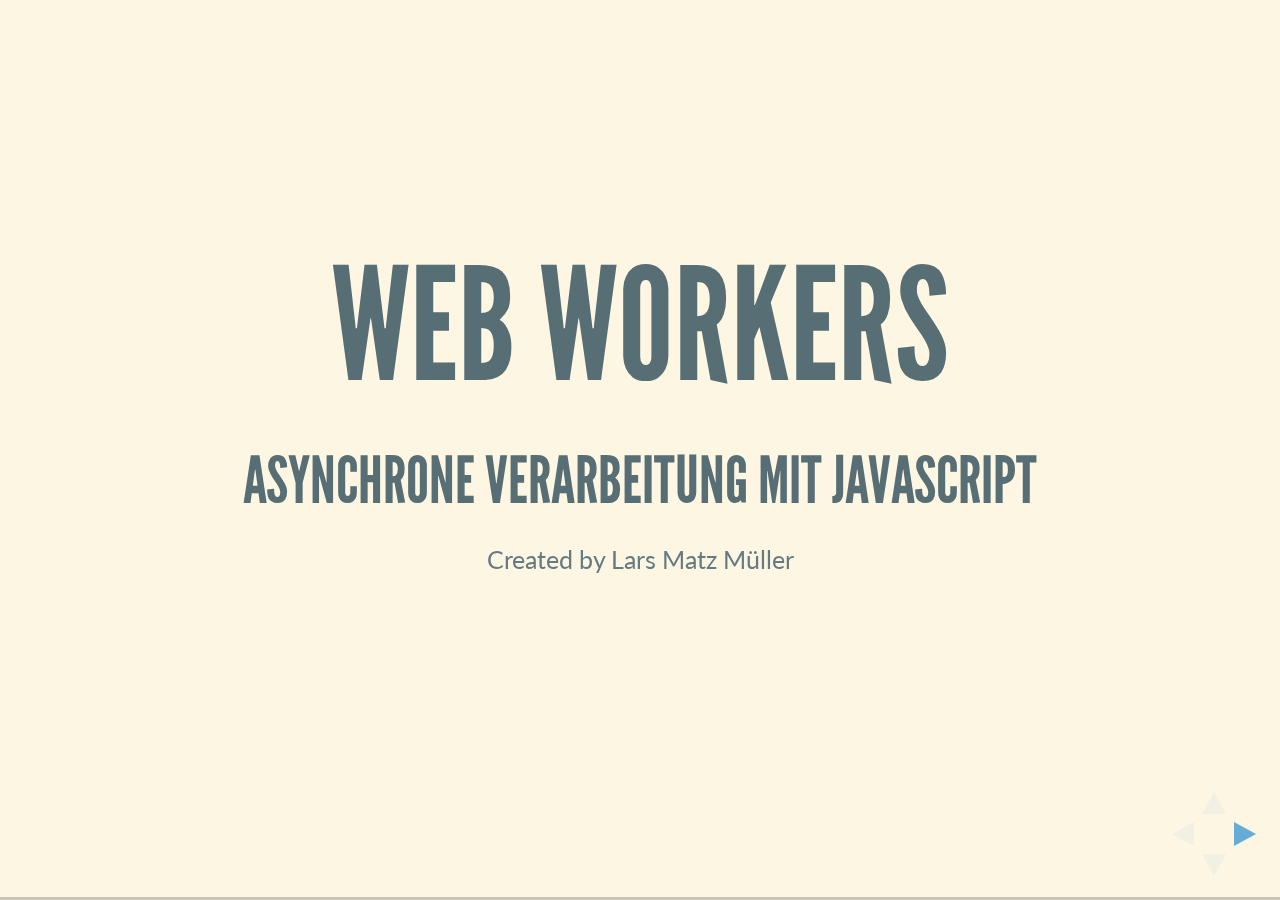
==== Presentation/index.html @ 1fb63c69 "1.0" ====
<!doctype html>
<html lang="en">
	<head>
	   <style>
		      html{
                cursor: pointer;
            }
            .button{
                cursor: pointer;
            }

        </style>
		<meta charset="UTF-8"/>
		<title>Web Workers</title>
		<meta name="description" content="A framework for easily creating beautiful presentations using HTML">
		<meta name="author" content="Hakim El Hattab">
		<meta charset="utf-8" />
		<meta name="apple-mobile-web-app-capable" content="yes" />
		<meta name="apple-mobile-web-app-status-bar-style" content="black-translucent" />
		<meta name="viewport" content="width=device-width, initial-scale=1.0, maximum-scale=1.0, user-scalable=no, minimal-ui">
		<link rel="stylesheet" href="css/reveal.css">
		<link rel="stylesheet" href="css/theme/solarized.css" id="theme">
		
		<!-- Code syntax highlighting -->
		<link rel="stylesheet" href="lib/css/zenburn.css">
		<!-- Printing and PDF exports -->
		<script>
		    var text;
			var link = document.createElement( 'link' );
			link.rel = 'stylesheet';
			link.type = 'text/css';
			link.href = window.location.search.match( /print-pdf/gi ) ? 'css/print/pdf.css' : 'css/print/paper.css';
			document.getElementsByTagName( 'head' )[0].appendChild( link );
			
			
		</script>
		<!--[if lt IE 9]>
		<script src="lib/js/html5shiv.js"></script>
		<![endif]-->
	</head>
	<body>
		<div class="reveal">
			<!-- Any section element inside of this container is displayed as a slide -->
			<div class="slides">
				<section>
					<h1>Web Workers</h1>
					<h3>Asynchrone Verarbeitung mit JavaScript</h3>
					<p>
						<small>Created by Lars Matz M&uuml;ller</small>
					</p>
				</section> 
				<section>
					<h2>Einleitung</h2>
					<ul>
                        <li>Aufgaben im Browser werden von einem Prozess abgearbeitet (Sequentiell)</li>
                        <li>Nachfolgende Aufgaben landen in einer Warteschlange (Queue)</li>
                        <li>Extrem gro&szlig;e Aufgaben, wie zB. eine aufw&auml;ndige Rechenoperation verschlechtern die Performanz der Webseite</li>
                    </ul>
				</section>
				<section>
					<h2>Konzept</h2>
					<ul>
					    <li>Web Worker laufen au&szlig;erhalb der normalen Queue</li>
                        <li>Web Worker arbeiten isoliert vom Rest der Webseite</li>
                        <li>Web Worker k&ouml;nnen das DOM nicht selbstst&auml;ndig &auml;ndern</li>
                        <li>Web Worker stellen eine eigene komplette Ebene f&uuml;r auszuf&uuml;hrerne Skripte dar</li>
                        <li>Die Kommunikation zwischen dem Browser (der eigentlichen Webseite) und dem Web Worker erfolgt via Events</li>
                    </ul>
				</section>
				<section>
					<h2>Beispiel</h2>
					<a href="../WebWorker/" target="_blank"><img src="./pictures/shot.png"  height="60%" width="60%" alt="shot" /></a>
				</section>
				<section>
				    <section>
						<h2>Web Worker erzeugen</h2>
						<ul>		
    						<li>Web Worker sind Objekte</li>
                            <li>Der Aktualparameter enth&auml;lt die Datei, welche im Hintergrund ausgef&uuml;hrt werden soll</li>
						</ul>
                        <br>
						<pre>
                            <code data-trim contenteditable>
                            var worker = new Worker("worker.js");</code>
                    </pre>
					</section>
					<section>
						<h2>Kommunikation mit dem Web Worker</h2>
						<ul>
                            <p>Daten senden von index.html an worker.js</p>
                        </ul>
						<br>
						<pre>
                            <code data-trim contenteditable>
//index.html                            
<input type="button" id="send" value="send" />
<input type="text" id="text" />
<script language="javascript" type="text/javascript">
    var send = document.getElementById("send");
    var text;
    send.onclick = function(){
        var text = document.getElementById("text").value;
        worker.postMessage(text);    
    }
</script>                               
                           </code>
                        </pre>
                        <input class="button" type="button" id="idSend" value="send" />
                        <input class="txt" type="text" id="text" />
                        <script>

		        var send = document.getElementById("idSend");
                send.onclick = function(){
                                text = "\"" + document.getElementById("text").value + "\"";
                                text = "String " + text + " war im Web Worker.";
                                alert("Daten erfolgreich gesendet");
                            }

                        </script>
                    </section>
                    <section>
						<h2>Kommunikation mit dem Web Worker</h2>
						<ul>
                            <p>Daten empfangen mit worker.js von index.html</p>
                        </ul>
						<br>
						<pre>
                            <code data-trim contenteditable>
//worker.js
self.onmessage = function(event){
    var text = "\"" + event.data + "\"";    
    text = "String " + text + " war im Web Worker.";
        
    //R&uuml;ckmeldung nach Berechnung
    self.postMessage(text);
    
    //Worker schlie&szlig;en
    self.close();
};
                           </code>
                    </pre>
                    </section>
                    <section>
						<h2>Kommunikation mit dem Web Worker</h2>
						<ul>
                            <p>Daten empfangen mit index.html von worker.js</p>
                        </ul>
						<br>
						<pre>
                            <code data-trim contenteditable>
//index.html
worker.onmessage = function(event){
text = event.data;
alert(text);
}

                           </code>
                    </pre>
                    <input class="button" type="button" id="show" value="show" />
                    <script language="javascript" type="text/javascript">
                        var show = document.getElementById("show");
                        show.onclick = function(){
                            alert(text);
                        }
                    </script>
                    <br /><br />
                    </section>
                    <section>
						<h2>Fehlerbehandlung</h2>
						<p>Fehler im Web Worker k&ouml;nnen mit dem onerror Event in der index.html abgefangen werden</p>
						<br>
						<pre>
                            <code data-trim contenteditable>
worker.onerror = function(event){
    alert('Fehlermeldung: ' + event.message + 
          "\n\nURL: " + event.filename + 
          "\n\nLine: " + event.lineno);
    //canceln des Events, da Fehler besteht
    event.preventDefault();
                }
					   </code>
                    </pre>
					</section>
					<section>
						<h2>L&ouml;schen eines Web Workers</h2>
						<p>Web Worker k&ouml;nnen sich selbst oder von der aufrufenden Datei
                        abgebrochen bzw. gel&ouml;scht werden.</p>
                        <p>Danach sind sie nciht mehr zu verwenden.</p>
						<br/>
						<pre>
                            <code data-trim contenteditable>
//index.html 
worker.terminate();
					       </code>
                        </pre>
                        <pre>
                            <code data-trim contenteditable>
//worker.js
Self.onmessage = function(){
Self.close();
}
					       </code>
                        </pre>
					</section>
				</section>
                <section style="text-align: left;">
					<h1>THE END</h1>
					<p>
						Vielen Dank f&uuml;r eure Aufmerksamkeit<br>
					</p>
				</section>
			</div> 
		</div>
		<script src="lib/js/head.min.js"></script>
		<script src="js/reveal.js"></script>
		<script>
			// Full list of configuration options available at:
			// https://github.com/hakimel/reveal.js#configuration
			Reveal.initialize({
				controls: true,
				progress: true,
				history: true,
				center: true,

				transition: 'slide', // none/fade/slide/convex/concave/zoom

				// Optional reveal.js plugins
				dependencies: [
					{ src: 'lib/js/classList.js', condition: function() { return !document.body.classList; } },
					{ src: 'plugin/markdown/marked.js', condition: function() { return !!document.querySelector( '[data-markdown]' ); } },
					{ src: 'plugin/markdown/markdown.js', condition: function() { return !!document.querySelector( '[data-markdown]' ); } },
					{ src: 'plugin/highlight/highlight.js', async: true, condition: function() { return !!document.querySelector( 'pre code' ); }, callback: function() { hljs.initHighlightingOnLoad(); } },
					{ src: 'plugin/zoom-js/zoom.js', async: true },
					{ src: 'plugin/notes/notes.js', async: true }
				]
			});
		</script>

	</body>
</html>
---- Presentation/css/reveal.css ----
/*!
 * reveal.js
 * http://lab.hakim.se/reveal-js
 * MIT licensed
 *
 * Copyright (C) 2015 Hakim El Hattab, http://hakim.se
 */
/*********************************************
 * RESET STYLES
 *********************************************/
html, body, .reveal div, .reveal span, .reveal applet, .reveal object, .reveal iframe, .reveal h1, .reveal h2, .reveal h3, .reveal h4, .reveal h5, .reveal h6, .reveal p, .reveal blockquote, .reveal pre, .reveal a, .reveal abbr, .reveal acronym, .reveal address, .reveal big, .reveal cite, .reveal code, .reveal del, .reveal dfn, .reveal em, .reveal img, .reveal ins, .reveal kbd, .reveal q, .reveal s, .reveal samp, .reveal small, .reveal strike, .reveal strong, .reveal sub, .reveal sup, .reveal tt, .reveal var, .reveal b, .reveal u, .reveal center, .reveal dl, .reveal dt, .reveal dd, .reveal ol, .reveal ul, .reveal li, .reveal fieldset, .reveal form, .reveal label, .reveal legend, .reveal table, .reveal caption, .reveal tbody, .reveal tfoot, .reveal thead, .reveal tr, .reveal th, .reveal td, .reveal article, .reveal aside, .reveal canvas, .reveal details, .reveal embed, .reveal figure, .reveal figcaption, .reveal footer, .reveal header, .reveal hgroup, .reveal menu, .reveal nav, .reveal output, .reveal ruby, .reveal section, .reveal summary, .reveal time, .reveal mark, .reveal audio, video {
  margin: 0;
  padding: 0;
  border: 0;
  font-size: 100%;
  font: inherit;
  vertical-align: baseline; }

.reveal article, .reveal aside, .reveal details, .reveal figcaption, .reveal figure, .reveal footer, .reveal header, .reveal hgroup, .reveal menu, .reveal nav, .reveal section {
  display: block; }

/*********************************************
 * GLOBAL STYLES
 *********************************************/
html, body {
  width: 100%;
  height: 100%;
  overflow: hidden; }

body {
  position: relative;
  line-height: 1;
  background-color: #fff;
  color: #000; }

/*********************************************
 * VIEW FRAGMENTS
 *********************************************/
.reveal .slides section .fragment {
  opacity: 0;
  visibility: hidden;
  -webkit-transition: all 0.2s ease;
          transition: all 0.2s ease; }
  .reveal .slides section .fragment.visible {
    opacity: 1;
    visibility: visible; }

.reveal .slides section .fragment.grow {
  opacity: 1;
  visibility: visible; }
  .reveal .slides section .fragment.grow.visible {
    -webkit-transform: scale(1.3);
        -ms-transform: scale(1.3);
            transform: scale(1.3); }

.reveal .slides section .fragment.shrink {
  opacity: 1;
  visibility: visible; }
  .reveal .slides section .fragment.shrink.visible {
    -webkit-transform: scale(0.7);
        -ms-transform: scale(0.7);
            transform: scale(0.7); }

.reveal .slides section .fragment.zoom-in {
  -webkit-transform: scale(0.1);
      -ms-transform: scale(0.1);
          transform: scale(0.1); }
  .reveal .slides section .fragment.zoom-in.visible {
    -webkit-transform: none;
        -ms-transform: none;
            transform: none; }

.reveal .slides section .fragment.fade-out {
  opacity: 1;
  visibility: visible; }
  .reveal .slides section .fragment.fade-out.visible {
    opacity: 0;
    visibility: hidden; }

.reveal .slides section .fragment.semi-fade-out {
  opacity: 1;
  visibility: visible; }
  .reveal .slides section .fragment.semi-fade-out.visible {
    opacity: 0.5;
    visibility: visible; }

.reveal .slides section .fragment.strike {
  opacity: 1; }
  .reveal .slides section .fragment.strike.visible {
    text-decoration: line-through; }

.reveal .slides section .fragment.current-visible {
  opacity: 0;
  visibility: hidden; }
  .reveal .slides section .fragment.current-visible.current-fragment {
    opacity: 1;
    visibility: visible; }

.reveal .slides section .fragment.highlight-red, .reveal .slides section .fragment.highlight-current-red, .reveal .slides section .fragment.highlight-green, .reveal .slides section .fragment.highlight-current-green, .reveal .slides section .fragment.highlight-blue, .reveal .slides section .fragment.highlight-current-blue {
  opacity: 1;
  visibility: visible; }

.reveal .slides section .fragment.highlight-red.visible {
  color: #ff2c2d; }

.reveal .slides section .fragment.highlight-green.visible {
  color: #17ff2e; }

.reveal .slides section .fragment.highlight-blue.visible {
  color: #1b91ff; }

.reveal .slides section .fragment.highlight-current-red.current-fragment {
  color: #ff2c2d; }

.reveal .slides section .fragment.highlight-current-green.current-fragment {
  color: #17ff2e; }

.reveal .slides section .fragment.highlight-current-blue.current-fragment {
  color: #1b91ff; }

/*********************************************
 * DEFAULT ELEMENT STYLES
 *********************************************/
/* Fixes issue in Chrome where italic fonts did not appear when printing to PDF */
.reveal:after {
  content: '';
  font-style: italic; }

.reveal iframe {
  z-index: 1; }

/** Prevents layering issues in certain browser/transition combinations */
.reveal a {
  position: relative; }

.reveal .stretch {
  max-width: none;
  max-height: none; }

.reveal pre.stretch code {
  height: 100%;
  max-height: 100%;
  -moz-box-sizing: border-box;
       box-sizing: border-box; }

/*********************************************
 * CONTROLS
 *********************************************/
.reveal .controls {
  display: none;
  position: fixed;
  width: 110px;
  height: 110px;
  z-index: 30;
  right: 10px;
  bottom: 10px;
  -webkit-user-select: none; }

.reveal .controls div {
  position: absolute;
  opacity: 0.05;
  width: 0;
  height: 0;
  border: 12px solid transparent;
  -webkit-transform: scale(0.9999);
      -ms-transform: scale(0.9999);
          transform: scale(0.9999);
  -webkit-transition: all 0.2s ease;
          transition: all 0.2s ease;
  -webkit-tap-highlight-color: rgba(0, 0, 0, 0); }

.reveal .controls div.enabled {
  opacity: 0.7;
  cursor: pointer; }

.reveal .controls div.enabled:active {
  margin-top: 1px; }

.reveal .controls div.navigate-left {
  top: 42px;
  border-right-width: 22px;
  border-right-color: #000; }

.reveal .controls div.navigate-left.fragmented {
  opacity: 0.3; }

.reveal .controls div.navigate-right {
  left: 74px;
  top: 42px;
  border-left-width: 22px;
  border-left-color: #000; }

.reveal .controls div.navigate-right.fragmented {
  opacity: 0.3; }

.reveal .controls div.navigate-up {
  left: 42px;
  border-bottom-width: 22px;
  border-bottom-color: #000; }

.reveal .controls div.navigate-up.fragmented {
  opacity: 0.3; }

.reveal .controls div.navigate-down {
  left: 42px;
  top: 74px;
  border-top-width: 22px;
  border-top-color: #000; }

.reveal .controls div.navigate-down.fragmented {
  opacity: 0.3; }

/*********************************************
 * PROGRESS BAR
 *********************************************/
.reveal .progress {
  position: fixed;
  display: none;
  height: 3px;
  width: 100%;
  bottom: 0;
  left: 0;
  z-index: 10;
  background-color: rgba(0, 0, 0, 0.2); }

.reveal .progress:after {
  content: '';
  display: block;
  position: absolute;
  height: 20px;
  width: 100%;
  top: -20px; }

.reveal .progress span {
  display: block;
  height: 100%;
  width: 0px;
  background-color: #000;
  -webkit-transition: width 800ms cubic-bezier(0.26, 0.86, 0.44, 0.985);
          transition: width 800ms cubic-bezier(0.26, 0.86, 0.44, 0.985); }

/*********************************************
 * SLIDE NUMBER
 *********************************************/
.reveal .slide-number {
  position: fixed;
  display: block;
  right: 15px;
  bottom: 15px;
  opacity: 0.5;
  z-index: 31;
  font-size: 12px; }

/*********************************************
 * SLIDES
 *********************************************/
.reveal {
  position: relative;
  width: 100%;
  height: 100%;
  overflow: hidden;
  -ms-touch-action: none;
      touch-action: none; }

.reveal .slides {
  position: absolute;
  width: 100%;
  height: 100%;
  top: 0;
  right: 0;
  bottom: 0;
  left: 0;
  margin: auto;
  overflow: visible;
  z-index: 1;
  text-align: center;
  -webkit-perspective: 600px;
          perspective: 600px;
  -webkit-perspective-origin: 50% 40%;
          perspective-origin: 50% 40%; }

.reveal .slides > section {
  -ms-perspective: 600px; }

.reveal .slides > section, .reveal .slides > section > section {
  display: none;
  position: absolute;
  width: 100%;
  padding: 20px 0px;
  z-index: 10;
  -webkit-transform-style: preserve-3d;
          transform-style: preserve-3d;
  -webkit-transition: -webkit-transform-origin 800ms cubic-bezier(0.26, 0.86, 0.44, 0.985), -webkit-transform 800ms cubic-bezier(0.26, 0.86, 0.44, 0.985), visibility 800ms cubic-bezier(0.26, 0.86, 0.44, 0.985), opacity 800ms cubic-bezier(0.26, 0.86, 0.44, 0.985);
          transition: -ms-transform-origin 800ms cubic-bezier(0.26, 0.86, 0.44, 0.985), transform 800ms cubic-bezier(0.26, 0.86, 0.44, 0.985), visibility 800ms cubic-bezier(0.26, 0.86, 0.44, 0.985), opacity 800ms cubic-bezier(0.26, 0.86, 0.44, 0.985);
          transition: transform-origin 800ms cubic-bezier(0.26, 0.86, 0.44, 0.985), transform 800ms cubic-bezier(0.26, 0.86, 0.44, 0.985), visibility 800ms cubic-bezier(0.26, 0.86, 0.44, 0.985), opacity 800ms cubic-bezier(0.26, 0.86, 0.44, 0.985); }

/* Global transition speed settings */
.reveal[data-transition-speed="fast"] .slides section {
  -webkit-transition-duration: 400ms;
          transition-duration: 400ms; }

.reveal[data-transition-speed="slow"] .slides section {
  -webkit-transition-duration: 1200ms;
          transition-duration: 1200ms; }

/* Slide-specific transition speed overrides */
.reveal .slides section[data-transition-speed="fast"] {
  -webkit-transition-duration: 400ms;
          transition-duration: 400ms; }

.reveal .slides section[data-transition-speed="slow"] {
  -webkit-transition-duration: 1200ms;
          transition-duration: 1200ms; }

.reveal .slides > section.stack {
  padding-top: 0;
  padding-bottom: 0; }

.reveal .slides > section.present, .reveal .slides > section > section.present {
  display: block;
  z-index: 11;
  opacity: 1; }

.reveal.center, .reveal.center .slides, .reveal.center .slides section {
  min-height: 0 !important; }

/* Don't allow interaction with invisible slides */
.reveal .slides > section.future, .reveal .slides > section > section.future, .reveal .slides > section.past, .reveal .slides > section > section.past {
  pointer-events: none; }

.reveal.overview .slides > section, .reveal.overview .slides > section > section {
  pointer-events: auto; }

.reveal .slides > section.past, .reveal .slides > section.future, .reveal .slides > section > section.past, .reveal .slides > section > section.future {
  opacity: 0; }

/*********************************************
 * Mixins for readability of transitions
 *********************************************/
/*********************************************
 * SLIDE TRANSITION
 * Aliased 'linear' for backwards compatibility
 *********************************************/
.reveal.slide section {
  -webkit-backface-visibility: hidden;
          backface-visibility: hidden; }

.reveal .slides > section[data-transition=slide].past, .reveal .slides > section[data-transition~=slide-out].past, .reveal.slide .slides > section:not([data-transition]).past {
  -webkit-transform: translate(-150%, 0);
      -ms-transform: translate(-150%, 0);
          transform: translate(-150%, 0); }

.reveal .slides > section[data-transition=slide].future, .reveal .slides > section[data-transition~=slide-in].future, .reveal.slide .slides > section:not([data-transition]).future {
  -webkit-transform: translate(150%, 0);
      -ms-transform: translate(150%, 0);
          transform: translate(150%, 0); }

.reveal .slides > section > section[data-transition=slide].past, .reveal .slides > section > section[data-transition~=slide-out].past, .reveal.slide .slides > section > section:not([data-transition]).past {
  -webkit-transform: translate(0, -150%);
      -ms-transform: translate(0, -150%);
          transform: translate(0, -150%); }

.reveal .slides > section > section[data-transition=slide].future, .reveal .slides > section > section[data-transition~=slide-in].future, .reveal.slide .slides > section > section:not([data-transition]).future {
  -webkit-transform: translate(0, 150%);
      -ms-transform: translate(0, 150%);
          transform: translate(0, 150%); }

.reveal.linear section {
  -webkit-backface-visibility: hidden;
          backface-visibility: hidden; }

.reveal .slides > section[data-transition=linear].past, .reveal .slides > section[data-transition~=linear-out].past, .reveal.linear .slides > section:not([data-transition]).past {
  -webkit-transform: translate(-150%, 0);
      -ms-transform: translate(-150%, 0);
          transform: translate(-150%, 0); }

.reveal .slides > section[data-transition=linear].future, .reveal .slides > section[data-transition~=linear-in].future, .reveal.linear .slides > section:not([data-transition]).future {
  -webkit-transform: translate(150%, 0);
      -ms-transform: translate(150%, 0);
          transform: translate(150%, 0); }

.reveal .slides > section > section[data-transition=linear].past, .reveal .slides > section > section[data-transition~=linear-out].past, .reveal.linear .slides > section > section:not([data-transition]).past {
  -webkit-transform: translate(0, -150%);
      -ms-transform: translate(0, -150%);
          transform: translate(0, -150%); }

.reveal .slides > section > section[data-transition=linear].future, .reveal .slides > section > section[data-transition~=linear-in].future, .reveal.linear .slides > section > section:not([data-transition]).future {
  -webkit-transform: translate(0, 150%);
      -ms-transform: translate(0, 150%);
          transform: translate(0, 150%); }

/*********************************************
 * CONVEX TRANSITION
 * Aliased 'default' for backwards compatibility
 *********************************************/
.reveal .slides > section[data-transition=default].past, .reveal .slides > section[data-transition~=default-out].past, .reveal.default .slides > section:not([data-transition]).past {
  -webkit-transform: translate3d(-100%, 0, 0) rotateY(-90deg) translate3d(-100%, 0, 0);
          transform: translate3d(-100%, 0, 0) rotateY(-90deg) translate3d(-100%, 0, 0); }

.reveal .slides > section[data-transition=default].future, .reveal .slides > section[data-transition~=default-in].future, .reveal.default .slides > section:not([data-transition]).future {
  -webkit-transform: translate3d(100%, 0, 0) rotateY(90deg) translate3d(100%, 0, 0);
          transform: translate3d(100%, 0, 0) rotateY(90deg) translate3d(100%, 0, 0); }

.reveal .slides > section > section[data-transition=default].past, .reveal .slides > section > section[data-transition~=default-out].past, .reveal.default .slides > section > section:not([data-transition]).past {
  -webkit-transform: translate3d(0, -300px, 0) rotateX(70deg) translate3d(0, -300px, 0);
          transform: translate3d(0, -300px, 0) rotateX(70deg) translate3d(0, -300px, 0); }

.reveal .slides > section > section[data-transition=default].future, .reveal .slides > section > section[data-transition~=default-in].future, .reveal.default .slides > section > section:not([data-transition]).future {
  -webkit-transform: translate3d(0, 300px, 0) rotateX(-70deg) translate3d(0, 300px, 0);
          transform: translate3d(0, 300px, 0) rotateX(-70deg) translate3d(0, 300px, 0); }

.reveal .slides > section[data-transition=convex].past, .reveal .slides > section[data-transition~=convex-out].past, .reveal.convex .slides > section:not([data-transition]).past {
  -webkit-transform: translate3d(-100%, 0, 0) rotateY(-90deg) translate3d(-100%, 0, 0);
          transform: translate3d(-100%, 0, 0) rotateY(-90deg) translate3d(-100%, 0, 0); }

.reveal .slides > section[data-transition=convex].future, .reveal .slides > section[data-transition~=convex-in].future, .reveal.convex .slides > section:not([data-transition]).future {
  -webkit-transform: translate3d(100%, 0, 0) rotateY(90deg) translate3d(100%, 0, 0);
          transform: translate3d(100%, 0, 0) rotateY(90deg) translate3d(100%, 0, 0); }

.reveal .slides > section > section[data-transition=convex].past, .reveal .slides > section > section[data-transition~=convex-out].past, .reveal.convex .slides > section > section:not([data-transition]).past {
  -webkit-transform: translate3d(0, -300px, 0) rotateX(70deg) translate3d(0, -300px, 0);
          transform: translate3d(0, -300px, 0) rotateX(70deg) translate3d(0, -300px, 0); }

.reveal .slides > section > section[data-transition=convex].future, .reveal .slides > section > section[data-transition~=convex-in].future, .reveal.convex .slides > section > section:not([data-transition]).future {
  -webkit-transform: translate3d(0, 300px, 0) rotateX(-70deg) translate3d(0, 300px, 0);
          transform: translate3d(0, 300px, 0) rotateX(-70deg) translate3d(0, 300px, 0); }

/*********************************************
 * CONCAVE TRANSITION
 *********************************************/
.reveal .slides > section[data-transition=concave].past, .reveal .slides > section[data-transition~=concave-out].past, .reveal.concave .slides > section:not([data-transition]).past {
  -webkit-transform: translate3d(-100%, 0, 0) rotateY(90deg) translate3d(-100%, 0, 0);
          transform: translate3d(-100%, 0, 0) rotateY(90deg) translate3d(-100%, 0, 0); }

.reveal .slides > section[data-transition=concave].future, .reveal .slides > section[data-transition~=concave-in].future, .reveal.concave .slides > section:not([data-transition]).future {
  -webkit-transform: translate3d(100%, 0, 0) rotateY(-90deg) translate3d(100%, 0, 0);
          transform: translate3d(100%, 0, 0) rotateY(-90deg) translate3d(100%, 0, 0); }

.reveal .slides > section > section[data-transition=concave].past, .reveal .slides > section > section[data-transition~=concave-out].past, .reveal.concave .slides > section > section:not([data-transition]).past {
  -webkit-transform: translate3d(0, -80%, 0) rotateX(-70deg) translate3d(0, -80%, 0);
          transform: translate3d(0, -80%, 0) rotateX(-70deg) translate3d(0, -80%, 0); }

.reveal .slides > section > section[data-transition=concave].future, .reveal .slides > section > section[data-transition~=concave-in].future, .reveal.concave .slides > section > section:not([data-transition]).future {
  -webkit-transform: translate3d(0, 80%, 0) rotateX(70deg) translate3d(0, 80%, 0);
          transform: translate3d(0, 80%, 0) rotateX(70deg) translate3d(0, 80%, 0); }

/*********************************************
 * ZOOM TRANSITION
 *********************************************/
.reveal .slides > section[data-transition=zoom], .reveal.zoom .slides > section:not([data-transition]) {
  -webkit-transition-timing-function: ease;
          transition-timing-function: ease; }

.reveal .slides > section[data-transition=zoom].past, .reveal .slides > section[data-transition~=zoom-out].past, .reveal.zoom .slides > section:not([data-transition]).past {
  visibility: hidden;
  -webkit-transform: scale(16);
      -ms-transform: scale(16);
          transform: scale(16); }

.reveal .slides > section[data-transition=zoom].future, .reveal .slides > section[data-transition~=zoom-in].future, .reveal.zoom .slides > section:not([data-transition]).future {
  visibility: hidden;
  -webkit-transform: scale(0.2);
      -ms-transform: scale(0.2);
          transform: scale(0.2); }

.reveal .slides > section > section[data-transition=zoom].past, .reveal .slides > section > section[data-transition~=zoom-out].past, .reveal.zoom .slides > section > section:not([data-transition]).past {
  -webkit-transform: translate(0, -150%);
      -ms-transform: translate(0, -150%);
          transform: translate(0, -150%); }

.reveal .slides > section > section[data-transition=zoom].future, .reveal .slides > section > section[data-transition~=zoom-in].future, .reveal.zoom .slides > section > section:not([data-transition]).future {
  -webkit-transform: translate(0, 150%);
      -ms-transform: translate(0, 150%);
          transform: translate(0, 150%); }

/*********************************************
 * CUBE TRANSITION
 *********************************************/
.reveal.cube .slides {
  -webkit-perspective: 1300px;
          perspective: 1300px; }

.reveal.cube .slides section {
  padding: 30px;
  min-height: 700px;
  -webkit-backface-visibility: hidden;
          backface-visibility: hidden;
  -moz-box-sizing: border-box;
       box-sizing: border-box; }

.reveal.center.cube .slides section {
  min-height: 0; }

.reveal.cube .slides section:not(.stack):before {
  content: '';
  position: absolute;
  display: block;
  width: 100%;
  height: 100%;
  left: 0;
  top: 0;
  background: rgba(0, 0, 0, 0.1);
  border-radius: 4px;
  -webkit-transform: translateZ(-20px);
          transform: translateZ(-20px); }

.reveal.cube .slides section:not(.stack):after {
  content: '';
  position: absolute;
  display: block;
  width: 90%;
  height: 30px;
  left: 5%;
  bottom: 0;
  background: none;
  z-index: 1;
  border-radius: 4px;
  box-shadow: 0px 95px 25px rgba(0, 0, 0, 0.2);
  -webkit-transform: translateZ(-90px) rotateX(65deg);
          transform: translateZ(-90px) rotateX(65deg); }

.reveal.cube .slides > section.stack {
  padding: 0;
  background: none; }

.reveal.cube .slides > section.past {
  -webkit-transform-origin: 100% 0%;
      -ms-transform-origin: 100% 0%;
          transform-origin: 100% 0%;
  -webkit-transform: translate3d(-100%, 0, 0) rotateY(-90deg);
          transform: translate3d(-100%, 0, 0) rotateY(-90deg); }

.reveal.cube .slides > section.future {
  -webkit-transform-origin: 0% 0%;
      -ms-transform-origin: 0% 0%;
          transform-origin: 0% 0%;
  -webkit-transform: translate3d(100%, 0, 0) rotateY(90deg);
          transform: translate3d(100%, 0, 0) rotateY(90deg); }

.reveal.cube .slides > section > section.past {
  -webkit-transform-origin: 0% 100%;
      -ms-transform-origin: 0% 100%;
          transform-origin: 0% 100%;
  -webkit-transform: translate3d(0, -100%, 0) rotateX(90deg);
          transform: translate3d(0, -100%, 0) rotateX(90deg); }

.reveal.cube .slides > section > section.future {
  -webkit-transform-origin: 0% 0%;
      -ms-transform-origin: 0% 0%;
          transform-origin: 0% 0%;
  -webkit-transform: translate3d(0, 100%, 0) rotateX(-90deg);
          transform: translate3d(0, 100%, 0) rotateX(-90deg); }

/*********************************************
 * PAGE TRANSITION
 *********************************************/
.reveal.page .slides {
  -webkit-perspective-origin: 0% 50%;
          perspective-origin: 0% 50%;
  -webkit-perspective: 3000px;
          perspective: 3000px; }

.reveal.page .slides section {
  padding: 30px;
  min-height: 700px;
  -moz-box-sizing: border-box;
       box-sizing: border-box; }

.reveal.page .slides section.past {
  z-index: 12; }

.reveal.page .slides section:not(.stack):before {
  content: '';
  position: absolute;
  display: block;
  width: 100%;
  height: 100%;
  left: 0;
  top: 0;
  background: rgba(0, 0, 0, 0.1);
  -webkit-transform: translateZ(-20px);
          transform: translateZ(-20px); }

.reveal.page .slides section:not(.stack):after {
  content: '';
  position: absolute;
  display: block;
  width: 90%;
  height: 30px;
  left: 5%;
  bottom: 0;
  background: none;
  z-index: 1;
  border-radius: 4px;
  box-shadow: 0px 95px 25px rgba(0, 0, 0, 0.2);
  -webkit-transform: translateZ(-90px) rotateX(65deg); }

.reveal.page .slides > section.stack {
  padding: 0;
  background: none; }

.reveal.page .slides > section.past {
  -webkit-transform-origin: 0% 0%;
      -ms-transform-origin: 0% 0%;
          transform-origin: 0% 0%;
  -webkit-transform: translate3d(-40%, 0, 0) rotateY(-80deg);
          transform: translate3d(-40%, 0, 0) rotateY(-80deg); }

.reveal.page .slides > section.future {
  -webkit-transform-origin: 100% 0%;
      -ms-transform-origin: 100% 0%;
          transform-origin: 100% 0%;
  -webkit-transform: translate3d(0, 0, 0);
          transform: translate3d(0, 0, 0); }

.reveal.page .slides > section > section.past {
  -webkit-transform-origin: 0% 0%;
      -ms-transform-origin: 0% 0%;
          transform-origin: 0% 0%;
  -webkit-transform: translate3d(0, -40%, 0) rotateX(80deg);
          transform: translate3d(0, -40%, 0) rotateX(80deg); }

.reveal.page .slides > section > section.future {
  -webkit-transform-origin: 0% 100%;
      -ms-transform-origin: 0% 100%;
          transform-origin: 0% 100%;
  -webkit-transform: translate3d(0, 0, 0);
          transform: translate3d(0, 0, 0); }

/*********************************************
 * FADE TRANSITION
 *********************************************/
.reveal .slides section[data-transition=fade], .reveal.fade .slides section:not([data-transition]), .reveal.fade .slides > section > section:not([data-transition]) {
  -webkit-transform: none;
      -ms-transform: none;
          transform: none;
  -webkit-transition: opacity 0.5s;
          transition: opacity 0.5s; }

.reveal.fade.overview .slides section, .reveal.fade.overview .slides > section > section {
  -webkit-transition: none;
          transition: none; }

/*********************************************
 * NO TRANSITION
 *********************************************/
.reveal .slides > section[data-transition=none], .reveal.none .slides > section:not([data-transition]) {
  -webkit-transform: none;
      -ms-transform: none;
          transform: none;
  -webkit-transition: none;
          transition: none; }

/*********************************************
 * PAUSED MODE
 *********************************************/
.reveal .pause-overlay {
  position: absolute;
  top: 0;
  left: 0;
  width: 100%;
  height: 100%;
  background: black;
  visibility: hidden;
  opacity: 0;
  z-index: 100;
  -webkit-transition: all 1s ease;
          transition: all 1s ease; }

.reveal.paused .pause-overlay {
  visibility: visible;
  opacity: 1; }

/*********************************************
 * FALLBACK
 *********************************************/
.no-transforms {
  overflow-y: auto; }

.no-transforms .reveal .slides {
  position: relative;
  width: 80%;
  height: auto !important;
  top: 0;
  left: 50%;
  margin: 0;
  text-align: center; }

.no-transforms .reveal .controls, .no-transforms .reveal .progress {
  display: none !important; }

.no-transforms .reveal .slides section {
  display: block !important;
  opacity: 1 !important;
  position: relative !important;
  height: auto;
  min-height: 0;
  top: 0;
  left: -50%;
  margin: 70px 0;
  -webkit-transform: none;
      -ms-transform: none;
          transform: none; }

.no-transforms .reveal .slides section section {
  left: 0; }

.reveal .no-transition, .reveal .no-transition * {
  -webkit-transition: none !important;
          transition: none !important; }

/*********************************************
 * PER-SLIDE BACKGROUNDS
 *********************************************/
.reveal .backgrounds {
  position: absolute;
  width: 100%;
  height: 100%;
  top: 0;
  left: 0;
  -webkit-perspective: 600px;
          perspective: 600px; }

.reveal .slide-background {
  display: none;
  position: absolute;
  width: 100%;
  height: 100%;
  opacity: 0;
  visibility: hidden;
  background-color: rgba(0, 0, 0, 0);
  background-position: 50% 50%;
  background-repeat: no-repeat;
  background-size: cover;
  -webkit-transition: all 800ms cubic-bezier(0.26, 0.86, 0.44, 0.985);
          transition: all 800ms cubic-bezier(0.26, 0.86, 0.44, 0.985); }

.reveal .slide-background.stack {
  display: block; }

.reveal .slide-background.present {
  opacity: 1;
  visibility: visible; }

.print-pdf .reveal .slide-background {
  opacity: 1 !important;
  visibility: visible !important; }

/* Video backgrounds */
.reveal .slide-background video {
  position: absolute;
  width: 100%;
  height: 100%;
  max-width: none;
  max-height: none;
  top: 0;
  left: 0; }

/* Immediate transition style */
.reveal[data-background-transition=none] > .backgrounds .slide-background, .reveal > .backgrounds .slide-background[data-background-transition=none] {
  -webkit-transition: none;
          transition: none; }

/* Slide */
.reveal[data-background-transition=slide] > .backgrounds .slide-background, .reveal > .backgrounds .slide-background[data-background-transition=slide] {
  opacity: 1;
  -webkit-backface-visibility: hidden;
          backface-visibility: hidden; }

.reveal[data-background-transition=slide] > .backgrounds .slide-background.past, .reveal > .backgrounds .slide-background.past[data-background-transition=slide] {
  -webkit-transform: translate(-100%, 0);
      -ms-transform: translate(-100%, 0);
          transform: translate(-100%, 0); }

.reveal[data-background-transition=slide] > .backgrounds .slide-background.future, .reveal > .backgrounds .slide-background.future[data-background-transition=slide] {
  -webkit-transform: translate(100%, 0);
      -ms-transform: translate(100%, 0);
          transform: translate(100%, 0); }

.reveal[data-background-transition=slide] > .backgrounds .slide-background > .slide-background.past, .reveal > .backgrounds .slide-background > .slide-background.past[data-background-transition=slide] {
  -webkit-transform: translate(0, -100%);
      -ms-transform: translate(0, -100%);
          transform: translate(0, -100%); }

.reveal[data-background-transition=slide] > .backgrounds .slide-background > .slide-background.future, .reveal > .backgrounds .slide-background > .slide-background.future[data-background-transition=slide] {
  -webkit-transform: translate(0, 100%);
      -ms-transform: translate(0, 100%);
          transform: translate(0, 100%); }

/* Convex */
.reveal[data-background-transition=convex] > .backgrounds .slide-background.past, .reveal > .backgrounds .slide-background.past[data-background-transition=convex] {
  opacity: 0;
  -webkit-transform: translate3d(-100%, 0, 0) rotateY(-90deg) translate3d(-100%, 0, 0);
          transform: translate3d(-100%, 0, 0) rotateY(-90deg) translate3d(-100%, 0, 0); }

.reveal[data-background-transition=convex] > .backgrounds .slide-background.future, .reveal > .backgrounds .slide-background.future[data-background-transition=convex] {
  opacity: 0;
  -webkit-transform: translate3d(100%, 0, 0) rotateY(90deg) translate3d(100%, 0, 0);
          transform: translate3d(100%, 0, 0) rotateY(90deg) translate3d(100%, 0, 0); }

.reveal[data-background-transition=convex] > .backgrounds .slide-background > .slide-background.past, .reveal > .backgrounds .slide-background > .slide-background.past[data-background-transition=convex] {
  opacity: 0;
  -webkit-transform: translate3d(0, -100%, 0) rotateX(90deg) translate3d(0, -100%, 0);
          transform: translate3d(0, -100%, 0) rotateX(90deg) translate3d(0, -100%, 0); }

.reveal[data-background-transition=convex] > .backgrounds .slide-background > .slide-background.future, .reveal > .backgrounds .slide-background > .slide-background.future[data-background-transition=convex] {
  opacity: 0;
  -webkit-transform: translate3d(0, 100%, 0) rotateX(-90deg) translate3d(0, 100%, 0);
          transform: translate3d(0, 100%, 0) rotateX(-90deg) translate3d(0, 100%, 0); }

/* Concave */
.reveal[data-background-transition=concave] > .backgrounds .slide-background.past, .reveal > .backgrounds .slide-background.past[data-background-transition=concave] {
  opacity: 0;
  -webkit-transform: translate3d(-100%, 0, 0) rotateY(90deg) translate3d(-100%, 0, 0);
          transform: translate3d(-100%, 0, 0) rotateY(90deg) translate3d(-100%, 0, 0); }

.reveal[data-background-transition=concave] > .backgrounds .slide-background.future, .reveal > .backgrounds .slide-background.future[data-background-transition=concave] {
  opacity: 0;
  -webkit-transform: translate3d(100%, 0, 0) rotateY(-90deg) translate3d(100%, 0, 0);
          transform: translate3d(100%, 0, 0) rotateY(-90deg) translate3d(100%, 0, 0); }

.reveal[data-background-transition=concave] > .backgrounds .slide-background > .slide-background.past, .reveal > .backgrounds .slide-background > .slide-background.past[data-background-transition=concave] {
  opacity: 0;
  -webkit-transform: translate3d(0, -100%, 0) rotateX(-90deg) translate3d(0, -100%, 0);
          transform: translate3d(0, -100%, 0) rotateX(-90deg) translate3d(0, -100%, 0); }

.reveal[data-background-transition=concave] > .backgrounds .slide-background > .slide-background.future, .reveal > .backgrounds .slide-background > .slide-background.future[data-background-transition=concave] {
  opacity: 0;
  -webkit-transform: translate3d(0, 100%, 0) rotateX(90deg) translate3d(0, 100%, 0);
          transform: translate3d(0, 100%, 0) rotateX(90deg) translate3d(0, 100%, 0); }

/* Zoom */
.reveal[data-background-transition=zoom] > .backgrounds .slide-background, .reveal > .backgrounds .slide-background[data-background-transition=zoom] {
  -webkit-transition-timing-function: ease;
          transition-timing-function: ease; }

.reveal[data-background-transition=zoom] > .backgrounds .slide-background.past, .reveal > .backgrounds .slide-background.past[data-background-transition=zoom] {
  opacity: 0;
  visibility: hidden;
  -webkit-transform: scale(16);
      -ms-transform: scale(16);
          transform: scale(16); }

.reveal[data-background-transition=zoom] > .backgrounds .slide-background.future, .reveal > .backgrounds .slide-background.future[data-background-transition=zoom] {
  opacity: 0;
  visibility: hidden;
  -webkit-transform: scale(0.2);
      -ms-transform: scale(0.2);
          transform: scale(0.2); }

.reveal[data-background-transition=zoom] > .backgrounds .slide-background > .slide-background.past, .reveal > .backgrounds .slide-background > .slide-background.past[data-background-transition=zoom] {
  opacity: 0;
  visibility: hidden;
  -webkit-transform: scale(16);
      -ms-transform: scale(16);
          transform: scale(16); }

.reveal[data-background-transition=zoom] > .backgrounds .slide-background > .slide-background.future, .reveal > .backgrounds .slide-background > .slide-background.future[data-background-transition=zoom] {
  opacity: 0;
  visibility: hidden;
  -webkit-transform: scale(0.2);
      -ms-transform: scale(0.2);
          transform: scale(0.2); }

/* Global transition speed settings */
.reveal[data-transition-speed="fast"] > .backgrounds .slide-background {
  -webkit-transition-duration: 400ms;
          transition-duration: 400ms; }

.reveal[data-transition-speed="slow"] > .backgrounds .slide-background {
  -webkit-transition-duration: 1200ms;
          transition-duration: 1200ms; }

/*********************************************
 * OVERVIEW
 *********************************************/
.reveal.overview {
  -webkit-perspective-origin: 50% 50%;
          perspective-origin: 50% 50%;
  -webkit-perspective: 700px;
          perspective: 700px; }
  .reveal.overview .slides section {
    height: 700px;
    opacity: 1 !important;
    overflow: hidden;
    visibility: visible !important;
    cursor: pointer;
    -moz-box-sizing: border-box;
         box-sizing: border-box; }
  .reveal.overview .slides section:hover, .reveal.overview .slides section.present {
    outline: 10px solid rgba(150, 150, 150, 0.4);
    outline-offset: 10px; }
  .reveal.overview .slides section .fragment {
    opacity: 1;
    -webkit-transition: none;
            transition: none; }
  .reveal.overview .slides section:after, .reveal.overview .slides section:before {
    display: none !important; }
  .reveal.overview .slides > section.stack {
    padding: 0;
    top: 0 !important;
    background: none;
    outline: none;
    overflow: visible; }
  .reveal.overview .backgrounds {
    -webkit-perspective: inherit;
            perspective: inherit; }
  .reveal.overview .backgrounds .slide-background {
    opacity: 1;
    visibility: visible;
    outline: 10px solid rgba(150, 150, 150, 0.1);
    outline-offset: 10px; }

.reveal.overview .slides section, .reveal.overview-deactivating .slides section {
  -webkit-transition: none;
          transition: none; }

.reveal.overview .backgrounds .slide-background, .reveal.overview-deactivating .backgrounds .slide-background {
  -webkit-transition: none;
          transition: none; }

.reveal.overview-animated .slides {
  -webkit-transition: -webkit-transform 0.4s ease;
          transition: transform 0.4s ease; }

/*********************************************
 * RTL SUPPORT
 *********************************************/
.reveal.rtl .slides, .reveal.rtl .slides h1, .reveal.rtl .slides h2, .reveal.rtl .slides h3, .reveal.rtl .slides h4, .reveal.rtl .slides h5, .reveal.rtl .slides h6 {
  direction: rtl;
  font-family: sans-serif; }

.reveal.rtl pre, .reveal.rtl code {
  direction: ltr; }

.reveal.rtl ol, .reveal.rtl ul {
  text-align: right; }

.reveal.rtl .progress span {
  float: right; }

/*********************************************
 * PARALLAX BACKGROUND
 *********************************************/
.reveal.has-parallax-background .backgrounds {
  -webkit-transition: all 0.8s ease;
          transition: all 0.8s ease; }

/* Global transition speed settings */
.reveal.has-parallax-background[data-transition-speed="fast"] .backgrounds {
  -webkit-transition-duration: 400ms;
          transition-duration: 400ms; }

.reveal.has-parallax-background[data-transition-speed="slow"] .backgrounds {
  -webkit-transition-duration: 1200ms;
          transition-duration: 1200ms; }

/*********************************************
 * LINK PREVIEW OVERLAY
 *********************************************/
.reveal .overlay {
  position: absolute;
  top: 0;
  left: 0;
  width: 100%;
  height: 100%;
  z-index: 1000;
  background: rgba(0, 0, 0, 0.9);
  opacity: 0;
  visibility: hidden;
  -webkit-transition: all 0.3s ease;
          transition: all 0.3s ease; }

.reveal .overlay.visible {
  opacity: 1;
  visibility: visible; }

.reveal .overlay .spinner {
  position: absolute;
  display: block;
  top: 50%;
  left: 50%;
  width: 32px;
  height: 32px;
  margin: -16px 0 0 -16px;
  z-index: 10;
  background-image: url([data-uri]%2F%2F%2F6%2Bvr8nJybW1tcDAwOjo6Nvb26ioqKOjo7Ozs%2FLy8vz8%2FAAAAAAAAAAAACH%2FC05FVFNDQVBFMi4wAwEAAAAh%2FhpDcmVhdGVkIHdpdGggYWpheGxvYWQuaW5mbwAh%[base64]%2FV%2FnmOM82XiHRLYKhKP1oZmADdEAAAh%2BQQJCgAAACwAAAAAIAAgAAAE6hDISWlZpOrNp1lGNRSdRpDUolIGw5RUYhhHukqFu8DsrEyqnWThGvAmhVlteBvojpTDDBUEIFwMFBRAmBkSgOrBFZogCASwBDEY%2FCZSg7GSE0gSCjQBMVG023xWBhklAnoEdhQEfyNqMIcKjhRsjEdnezB%2BA4k8gTwJhFuiW4dokXiloUepBAp5qaKpp6%2BHo7aWW54wl7obvEe0kRuoplCGepwSx2jJvqHEmGt6whJpGpfJCHmOoNHKaHx61WiSR92E4lbFoq%2BB6QDtuetcaBPnW6%2BO7wDHpIiK9SaVK5GgV543tzjgGcghAgAh%[base64]%2B%2BG%2Bw48edZPK%2BM6hLJpQg484enXIdQFSS1u6UhksENEQAAIfkECQoAAAAsAAAAACAAIAAABOcQyEmpGKLqzWcZRVUQnZYg1aBSh2GUVEIQ2aQOE%2BG%2BcD4ntpWkZQj1JIiZIogDFFyHI0UxQwFugMSOFIPJftfVAEoZLBbcLEFhlQiqGp1Vd140AUklUN3eCA51C1EWMzMCezCBBmkxVIVHBWd3HHl9JQOIJSdSnJ0TDKChCwUJjoWMPaGqDKannasMo6WnM562R5YluZRwur0wpgqZE7NKUm%2BFNRPIhjBJxKZteWuIBMN4zRMIVIhffcgojwCF117i4nlLnY5ztRLsnOk%2BaV%2BoJY7V7m76PdkS4trKcdg0Zc0tTcKkRAAAIfkECQoAAAAsAAAAACAAIAAABO4QyEkpKqjqzScpRaVkXZWQEximw1BSCUEIlDohrft6cpKCk5xid5MNJTaAIkekKGQkWyKHkvhKsR7ARmitkAYDYRIbUQRQjWBwJRzChi9CRlBcY1UN4g0%[base64]%[base64]%2BE71SRQeyqUToLA7VxF0JDyIQh%2FMVVPMt1ECZlfcjZJ9mIKoaTl1MRIl5o4CUKXOwmyrCInCKqcWtvadL2SYhyASyNDJ0uIiRMDjI0Fd30%2FiI2UA5GSS5UDj2l6NoqgOgN4gksEBgYFf0FDqKgHnyZ9OX8HrgYHdHpcHQULXAS2qKpENRg7eAMLC7kTBaixUYFkKAzWAAnLC7FLVxLWDBLKCwaKTULgEwbLA4hJtOkSBNqITT3xEgfLpBtzE%2FjiuL04RGEBgwWhShRgQExHBAAh%2BQQJCgAAACwAAAAAIAAgAAAE7xDISWlSqerNpyJKhWRdlSAVoVLCWk6JKlAqAavhO9UkUHsqlE6CwO1cRdCQ8iEIfzFVTzLdRAmZX3I2SfZiCqGk5dTESJeaOAlClzsJsqwiJwiqnFrb2nS9kmIcgEsjQydLiIlHehhpejaIjzh9eomSjZR%[base64]%2BE71SRQeyqUToLA7VxF0JDyIQh%[base64]%2BE71SRQeyqUToLA7VxF0JDyIQh%2FMVVPMt1ECZlfcjZJ9mIKoaTl1MRIl5o4CUKXOwmyrCInCKqcWtvadL2SYhyASyNDJ0uIiUd6GAULDJCRiXo1CpGXDJOUjY%2BYip9DhToJA4RBLwMLCwVDfRgbBAaqqoZ1XBMHswsHtxtFaH1iqaoGNgAIxRpbFAgfPQSqpbgGBqUD1wBXeCYp1AYZ19JJOYgH1KwA4UBvQwXUBxPqVD9L3sbp2BNk2xvvFPJd%2BMFCN6HAAIKgNggY0KtEBAAh%[base64]%2BvsYMDAzZQPC9VCNkDWUhGkuE5PxJNwiUK4UfLzOlD4WvzAHaoG9nxPi5d%2BjYUqfAhhykOFwJWiAAAIfkECQoAAAAsAAAAACAAIAAABPAQyElpUqnqzaciSoVkXVUMFaFSwlpOCcMYlErAavhOMnNLNo8KsZsMZItJEIDIFSkLGQoQTNhIsFehRww2CQLKF0tYGKYSg%2BygsZIuNqJksKgbfgIGepNo2cIUB3V1B3IvNiBYNQaDSTtfhhx0CwVPI0UJe0%2Bbm4g5VgcGoqOcnjmjqDSdnhgEoamcsZuXO1aWQy8KAwOAuTYYGwi7w5h%2BKr0SJ8MFihpNbx%2B4Erq7BYBuzsdiH1jCAzoSfl0rVirNbRXlBBlLX%2BBP0XJLAPGzTkAuAOqb0WT5AH7OcdCm5B8TgRwSRKIHQtaLCwg1RAAAOwAAAAAAAAAAAA%3D%3D);
  visibility: visible;
  opacity: 0.6;
  -webkit-transition: all 0.3s ease;
          transition: all 0.3s ease; }

.reveal .overlay header {
  position: absolute;
  left: 0;
  top: 0;
  width: 100%;
  height: 40px;
  z-index: 2;
  border-bottom: 1px solid #222; }

.reveal .overlay header a {
  display: inline-block;
  width: 40px;
  height: 40px;
  padding: 0 10px;
  float: right;
  opacity: 0.6;
  -moz-box-sizing: border-box;
       box-sizing: border-box; }

.reveal .overlay header a:hover {
  opacity: 1; }

.reveal .overlay header a .icon {
  display: inline-block;
  width: 20px;
  height: 20px;
  background-position: 50% 50%;
  background-size: 100%;
  background-repeat: no-repeat; }

.reveal .overlay header a.close .icon {
  background-image: url([data-uri]); }

.reveal .overlay header a.external .icon {
  background-image: url([data-uri]); }

.reveal .overlay .viewport {
  position: absolute;
  top: 40px;
  right: 0;
  bottom: 0;
  left: 0; }

.reveal .overlay.overlay-preview .viewport iframe {
  width: 100%;
  height: 100%;
  max-width: 100%;
  max-height: 100%;
  border: 0;
  opacity: 0;
  visibility: hidden;
  -webkit-transition: all 0.3s ease;
          transition: all 0.3s ease; }

.reveal .overlay.overlay-preview.loaded .viewport iframe {
  opacity: 1;
  visibility: visible; }

.reveal .overlay.overlay-preview.loaded .spinner {
  opacity: 0;
  visibility: hidden;
  -webkit-transform: scale(0.2);
      -ms-transform: scale(0.2);
          transform: scale(0.2); }

.reveal .overlay.overlay-help .viewport {
  overflow: auto;
  color: #fff; }

.reveal .overlay.overlay-help .viewport .viewport-inner {
  width: 600px;
  margin: 0 auto;
  padding: 60px;
  text-align: center;
  letter-spacing: normal; }

.reveal .overlay.overlay-help .viewport .viewport-inner .title {
  font-size: 20px; }

.reveal .overlay.overlay-help .viewport .viewport-inner table {
  border: 1px solid #fff;
  border-collapse: collapse;
  font-size: 14px; }

.reveal .overlay.overlay-help .viewport .viewport-inner table th, .reveal .overlay.overlay-help .viewport .viewport-inner table td {
  width: 200px;
  padding: 10px;
  border: 1px solid #fff;
  vertical-align: middle; }

.reveal .overlay.overlay-help .viewport .viewport-inner table th {
  padding-top: 20px;
  padding-bottom: 20px; }

/*********************************************
 * PLAYBACK COMPONENT
 *********************************************/
.reveal .playback {
  position: fixed;
  left: 15px;
  bottom: 15px;
  z-index: 30;
  cursor: pointer;
  -webkit-transition: all 400ms ease;
          transition: all 400ms ease; }

.reveal.overview .playback {
  opacity: 0;
  visibility: hidden; }

/*********************************************
 * ROLLING LINKS
 *********************************************/
.reveal .roll {
  display: inline-block;
  line-height: 1.2;
  overflow: hidden;
  vertical-align: top;
  -webkit-perspective: 400px;
          perspective: 400px;
  -webkit-perspective-origin: 50% 50%;
          perspective-origin: 50% 50%; }

.reveal .roll:hover {
  background: none;
  text-shadow: none; }

.reveal .roll span {
  display: block;
  position: relative;
  padding: 0 2px;
  pointer-events: none;
  -webkit-transition: all 400ms ease;
          transition: all 400ms ease;
  -webkit-transform-origin: 50% 0%;
      -ms-transform-origin: 50% 0%;
          transform-origin: 50% 0%;
  -webkit-transform-style: preserve-3d;
          transform-style: preserve-3d;
  -webkit-backface-visibility: hidden;
          backface-visibility: hidden; }

.reveal .roll:hover span {
  background: rgba(0, 0, 0, 0.5);
  -webkit-transform: translate3d(0px, 0px, -45px) rotateX(90deg);
          transform: translate3d(0px, 0px, -45px) rotateX(90deg); }

.reveal .roll span:after {
  content: attr(data-title);
  display: block;
  position: absolute;
  left: 0;
  top: 0;
  padding: 0 2px;
  -webkit-backface-visibility: hidden;
          backface-visibility: hidden;
  -webkit-transform-origin: 50% 0%;
      -ms-transform-origin: 50% 0%;
          transform-origin: 50% 0%;
  -webkit-transform: translate3d(0px, 110%, 0px) rotateX(-90deg);
          transform: translate3d(0px, 110%, 0px) rotateX(-90deg); }

/*********************************************
 * SPEAKER NOTES
 *********************************************/
.reveal aside.notes {
  display: none; }

/*********************************************
 * ZOOM PLUGIN
 *********************************************/
.zoomed .reveal *, .zoomed .reveal *:before, .zoomed .reveal *:after {
  -webkit-backface-visibility: visible !important;
          backface-visibility: visible !important; }

.zoomed .reveal .progress, .zoomed .reveal .controls {
  opacity: 0; }

.zoomed .reveal .roll span {
  background: none; }

.zoomed .reveal .roll span:after {
  visibility: hidden; }
---- Presentation/css/theme/solarized.css ----
@import url(../../lib/font/league-gothic/league-gothic.css);
@import url(https://fonts.googleapis.com/css?family=Lato:400,700,400italic,700italic);
/**
 * Solarized Light theme for reveal.js.
 * Author: Achim Staebler
 */
/**
 * Solarized colors by Ethan Schoonover
 */
html * {
  color-profile: sRGB;
  rendering-intent: auto; }

/*********************************************
 * GLOBAL STYLES
 *********************************************/
body {
  background: #fdf6e3;
  background-color: #fdf6e3; }

.reveal {
  font-family: 'Lato', sans-serif;
  font-size: 36px;
  font-weight: normal;
  color: #657b83; }

::selection {
  color: #fff;
  background: #d33682;
  text-shadow: none; }

.reveal .slides > section, .reveal .slides > section > section {
  line-height: 1.3;
  font-weight: inherit; }

/*********************************************
 * HEADERS
 *********************************************/
.reveal h1, .reveal h2, .reveal h3, .reveal h4, .reveal h5, .reveal h6 {
  margin: 0 0 20px 0;
  color: #586e75;
  font-family: 'League Gothic', Impact, sans-serif;
  font-weight: normal;
  line-height: 1.2;
  letter-spacing: normal;
  text-transform: uppercase;
  text-shadow: none;
  word-wrap: break-word; }

.reveal h1 {
  font-size: 3.77em; }

.reveal h2 {
  font-size: 2.11em; }

.reveal h3 {
  font-size: 1.55em; }

.reveal h4 {
  font-size: 1em; }

.reveal h1 {
  text-shadow: none; }

/*********************************************
 * OTHER
 *********************************************/
.reveal p {
  margin: 20px 0;
  line-height: 1.3; }

/* Ensure certain elements are never larger than the slide itself */
.reveal img, .reveal video, .reveal iframe {
  max-width: 95%;
  max-height: 95%; }

.reveal strong, .reveal b {
  font-weight: bold; }

.reveal em {
  font-style: italic; }

.reveal ol, .reveal dl, .reveal ul {
  display: inline-block;
  text-align: left;
  margin: 0 0 0 1em; }

.reveal ol {
  list-style-type: decimal; }

.reveal ul {
  list-style-type: disc; }

.reveal ul ul {
  list-style-type: square; }

.reveal ul ul ul {
  list-style-type: circle; }

.reveal ul ul, .reveal ul ol, .reveal ol ol, .reveal ol ul {
  display: block;
  margin-left: 40px; }

.reveal dt {
  font-weight: bold; }

.reveal dd {
  margin-left: 40px; }

.reveal q, .reveal blockquote {
  quotes: none; }

.reveal blockquote {
  display: block;
  position: relative;
  width: 70%;
  margin: 20px auto;
  padding: 5px;
  font-style: italic;
  background: rgba(255, 255, 255, 0.05);
  box-shadow: 0px 0px 2px rgba(0, 0, 0, 0.2); }

.reveal blockquote p:first-child, .reveal blockquote p:last-child {
  display: inline-block; }

.reveal q {
  font-style: italic; }

.reveal pre {
  display: block;
  position: relative;
  width: 90%;
  margin: 20px auto;
  text-align: left;
  font-size: 0.55em;
  font-family: monospace;
  line-height: 1.2em;
  word-wrap: break-word;
  box-shadow: 0px 0px 6px rgba(0, 0, 0, 0.3); }

.reveal code {
  font-family: monospace; }

.reveal pre code {
  display: block;
  padding: 5px;
  overflow: auto;
  max-height: 400px;
  word-wrap: normal;
  background: #3F3F3F;
  color: #DCDCDC; }

.reveal table {
  margin: auto;
  border-collapse: collapse;
  border-spacing: 0; }

.reveal table th {
  font-weight: bold; }

.reveal table th, .reveal table td {
  text-align: left;
  padding: 0.2em 0.5em 0.2em 0.5em;
  border-bottom: 1px solid; }

.reveal table th[align="center"], .reveal table td[align="center"] {
  text-align: center; }

.reveal table th[align="right"], .reveal table td[align="right"] {
  text-align: right; }

.reveal table tr:last-child td {
  border-bottom: none; }

.reveal sup {
  vertical-align: super; }

.reveal sub {
  vertical-align: sub; }

.reveal small {
  display: inline-block;
  font-size: 0.6em;
  line-height: 1.2em;
  vertical-align: top; }

.reveal small * {
  vertical-align: top; }

/*********************************************
 * LINKS
 *********************************************/
.reveal a {
  color: #268bd2;
  text-decoration: none;
  -webkit-transition: color 0.15s ease;
  -moz-transition: color 0.15s ease;
  transition: color 0.15s ease; }

.reveal a:hover {
  color: #78bae6;
  text-shadow: none;
  border: none; }

.reveal .roll span:after {
  color: #fff;
  background: #1a6291; }

/*********************************************
 * IMAGES
 *********************************************/
.reveal section img {
  margin: 15px 0px;
  background: rgba(255, 255, 255, 0.12);
  border: 4px solid #657b83;
  box-shadow: 0 0 10px rgba(0, 0, 0, 0.15); }

.reveal a img {
  -webkit-transition: all 0.15s linear;
  -moz-transition: all 0.15s linear;
  transition: all 0.15s linear; }

.reveal a:hover img {
  background: rgba(255, 255, 255, 0.2);
  border-color: #268bd2;
  box-shadow: 0 0 20px rgba(0, 0, 0, 0.55); }

/*********************************************
 * NAVIGATION CONTROLS
 *********************************************/
.reveal .controls div.navigate-left, .reveal .controls div.navigate-left.enabled {
  border-right-color: #268bd2; }

.reveal .controls div.navigate-right, .reveal .controls div.navigate-right.enabled {
  border-left-color: #268bd2; }

.reveal .controls div.navigate-up, .reveal .controls div.navigate-up.enabled {
  border-bottom-color: #268bd2; }

.reveal .controls div.navigate-down, .reveal .controls div.navigate-down.enabled {
  border-top-color: #268bd2; }

.reveal .controls div.navigate-left.enabled:hover {
  border-right-color: #78bae6; }

.reveal .controls div.navigate-right.enabled:hover {
  border-left-color: #78bae6; }

.reveal .controls div.navigate-up.enabled:hover {
  border-bottom-color: #78bae6; }

.reveal .controls div.navigate-down.enabled:hover {
  border-top-color: #78bae6; }

/*********************************************
 * PROGRESS BAR
 *********************************************/
.reveal .progress {
  background: rgba(0, 0, 0, 0.2); }

.reveal .progress span {
  background: #268bd2;
  -webkit-transition: width 800ms cubic-bezier(0.26, 0.86, 0.44, 0.985);
  -moz-transition: width 800ms cubic-bezier(0.26, 0.86, 0.44, 0.985);
  transition: width 800ms cubic-bezier(0.26, 0.86, 0.44, 0.985); }

/*********************************************
 * SLIDE NUMBER
 *********************************************/
.reveal .slide-number {
  color: #268bd2; }
---- Presentation/lib/css/zenburn.css ----
/*

Zenburn style from voldmar.ru (c) Vladimir Epifanov <voldmar@voldmar.ru>
based on dark.css by Ivan Sagalaev

*/

.hljs {
  display: block; padding: 0.5em;
  background: #3F3F3F;
  color: #DCDCDC;
}

.hljs-keyword,
.hljs-tag,
.css .hljs-class,
.css .hljs-id,
.lisp .hljs-title,
.nginx .hljs-title,
.hljs-request,
.hljs-status,
.clojure .hljs-attribute {
  color: #E3CEAB;
}

.django .hljs-template_tag,
.django .hljs-variable,
.django .hljs-filter .hljs-argument {
  color: #DCDCDC;
}

.hljs-number,
.hljs-date {
  color: #8CD0D3;
}

.dos .hljs-envvar,
.dos .hljs-stream,
.hljs-variable,
.apache .hljs-sqbracket {
  color: #EFDCBC;
}

.dos .hljs-flow,
.diff .hljs-change,
.python .exception,
.python .hljs-built_in,
.hljs-literal,
.tex .hljs-special {
  color: #EFEFAF;
}

.diff .hljs-chunk,
.hljs-subst {
  color: #8F8F8F;
}

.dos .hljs-keyword,
.python .hljs-decorator,
.hljs-title,
.haskell .hljs-type,
.diff .hljs-header,
.ruby .hljs-class .hljs-parent,
.apache .hljs-tag,
.nginx .hljs-built_in,
.tex .hljs-command,
.hljs-prompt {
    color: #efef8f;
}

.dos .hljs-winutils,
.ruby .hljs-symbol,
.ruby .hljs-symbol .hljs-string,
.ruby .hljs-string {
  color: #DCA3A3;
}

.diff .hljs-deletion,
.hljs-string,
.hljs-tag .hljs-value,
.hljs-preprocessor,
.hljs-pragma,
.hljs-built_in,
.sql .hljs-aggregate,
.hljs-javadoc,
.smalltalk .hljs-class,
.smalltalk .hljs-localvars,
.smalltalk .hljs-array,
.css .hljs-rules .hljs-value,
.hljs-attr_selector,
.hljs-pseudo,
.apache .hljs-cbracket,
.tex .hljs-formula,
.coffeescript .hljs-attribute {
  color: #CC9393;
}

.hljs-shebang,
.diff .hljs-addition,
.hljs-comment,
.java .hljs-annotation,
.hljs-template_comment,
.hljs-pi,
.hljs-doctype {
  color: #7F9F7F;
}

.coffeescript .javascript,
.javascript .xml,
.tex .hljs-formula,
.xml .javascript,
.xml .vbscript,
.xml .css,
.xml .hljs-cdata {
  opacity: 0.5;
}
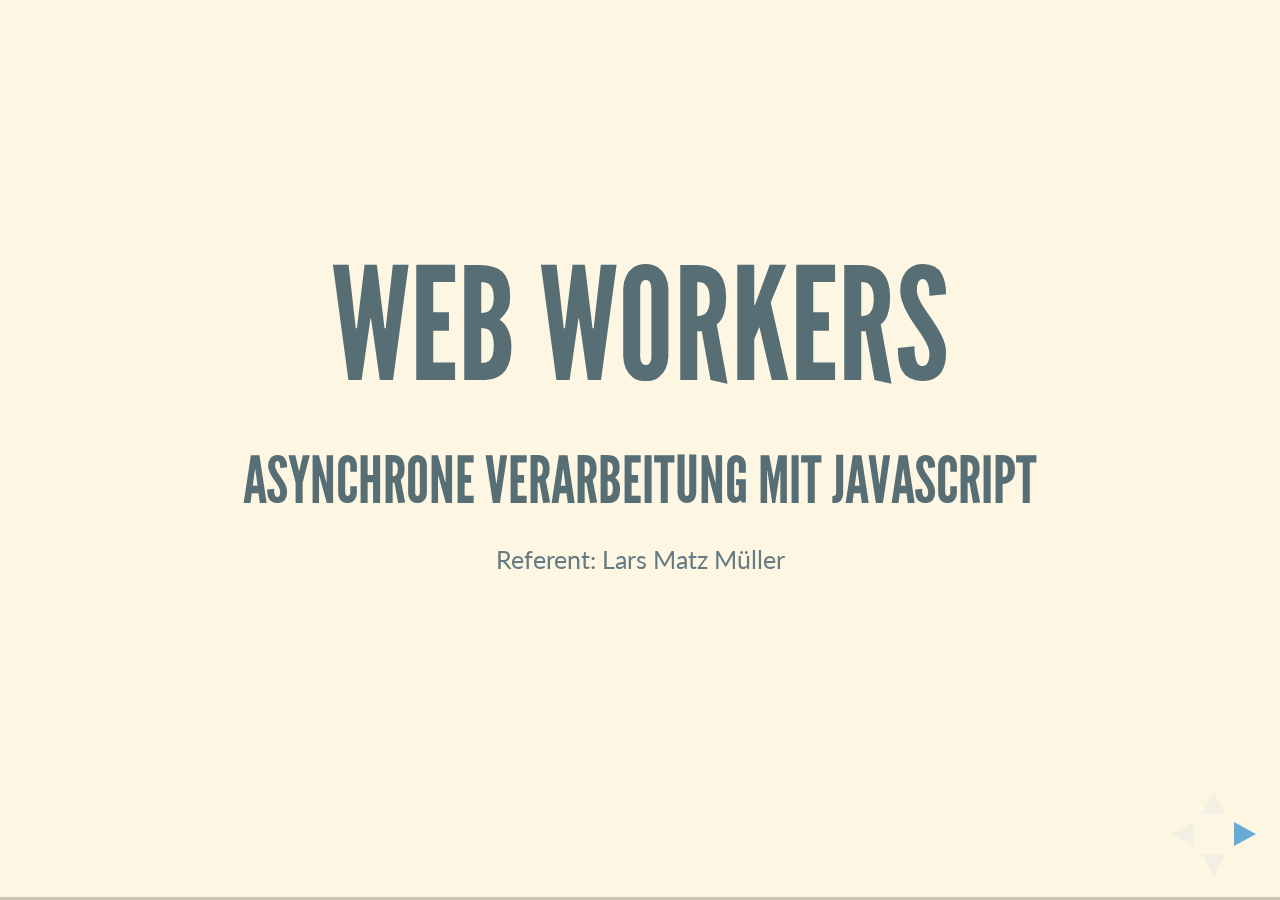
==== commit 622cd2a2: "1.2" ====
--- a/Presentation/index.html
+++ b/Presentation/index.html
@@ -1,70 +1,65 @@
 <!doctype html>
 <html lang="en">
-	<head>
-	   <style>
-		      html{
-                cursor: pointer;
-            }
-            .button{
-                cursor: pointer;
-            }
-
+    <head>
+        <style>
+          html{
+            cursor: pointer;
+          }
+          .button{
+            cursor: pointer;
+          }
         </style>
-		<meta charset="UTF-8"/>
-		<title>Web Workers</title>
-		<meta name="description" content="A framework for easily creating beautiful presentations using HTML">
-		<meta name="author" content="Hakim El Hattab">
-		<meta charset="utf-8" />
-		<meta name="apple-mobile-web-app-capable" content="yes" />
-		<meta name="apple-mobile-web-app-status-bar-style" content="black-translucent" />
-		<meta name="viewport" content="width=device-width, initial-scale=1.0, maximum-scale=1.0, user-scalable=no, minimal-ui">
-		<link rel="stylesheet" href="css/reveal.css">
-		<link rel="stylesheet" href="css/theme/solarized.css" id="theme">
-		
-		<!-- Code syntax highlighting -->
-		<link rel="stylesheet" href="lib/css/zenburn.css">
-		<!-- Printing and PDF exports -->
-		<script>
-		    var text;
-			var link = document.createElement( 'link' );
-			link.rel = 'stylesheet';
-			link.type = 'text/css';
-			link.href = window.location.search.match( /print-pdf/gi ) ? 'css/print/pdf.css' : 'css/print/paper.css';
-			document.getElementsByTagName( 'head' )[0].appendChild( link );
-			
-			
-		</script>
+    	<meta charset="UTF-8"/>
+    	<title>Web Workers</title>
+    	<meta name="description" content="A framework for easily creating beautiful presentations using HTML">
+    	 <meta name="author" content="Hakim El Hattab">
+    	<meta charset="utf-8" />
+    	<meta name="apple-mobile-web-app-capable" content="yes" />
+    	<meta name="apple-mobile-web-app-status-bar-style" content="black-translucent" />
+    	<meta name="viewport" content="width=device-width, initial-scale=1.0, maximum-scale=1.0, user-scalable=no, minimal-ui">
+    	<link rel="stylesheet" href="css/reveal.css">
+    	<link rel="stylesheet" href="css/theme/solarized.css" id="theme">	
+        <!-- Code syntax highlighting -->
+        <link rel="stylesheet" href="lib/css/zenburn.css">
+        <!-- Printing and PDF exports -->
+        <script>
+            text;
+            var link = document.createElement( 'link' );
+            link.rel = 'stylesheet';
+            link.type = 'text/css';
+            link.href = window.location.search.match( /print-pdf/gi ) ? 'css/print/pdf.css' : 'css/print/paper.css';
+            document.getElementsByTagName( 'head' )[0].appendChild( link );
+        </script>
 		<!--[if lt IE 9]>
 		<script src="lib/js/html5shiv.js"></script>
 		<![endif]-->
 	</head>
 	<body>
-		<div class="reveal">
-			<!-- Any section element inside of this container is displayed as a slide -->
-			<div class="slides">
-				<section>
-					<h1>Web Workers</h1>
-					<h3>Asynchrone Verarbeitung mit JavaScript</h3>
-					<p>
-						<small>Created by Lars Matz M&uuml;ller</small>
-					</p>
-				</section> 
+        <div class="reveal">
+    		<!-- Any section element inside of this container is displayed as a slide -->
+    		<div class="slides">
+    			<section>
+    				<h1>Web Workers</h1>
+    				<h3>Asynchrone Verarbeitung mit JavaScript</h3>
+    				<p>
+    					<small>Referent: Lars Matz M&uuml;ller</small>
+    				</p>
+    			</section> 
 				<section>
 					<h2>Einleitung</h2>
 					<ul>
-                        <li>Aufgaben im Browser werden von einem Prozess abgearbeitet (Sequentiell)</li>
-                        <li>Nachfolgende Aufgaben landen in einer Warteschlange (Queue)</li>
-                        <li>Extrem gro&szlig;e Aufgaben, wie zB. eine aufw&auml;ndige Rechenoperation verschlechtern die Performanz der Webseite</li>
+                        <li>Tasks im Browser werden von nur einem Prozess abgearbeitet (Sequentiell)</li>
+                        <li>Nachfolgende Tasks landen in einer Warteschlange (Queue)</li>
+                        <li>Extrem gro&szlig;e Tasks blockieren den zust&auml;ndigen Prozess & verschlechtern die Performanz der Webseite</li>
                     </ul>
 				</section>
 				<section>
-					<h2>Konzept</h2>
+					<h2>Konzept der WebWorker</h2>
 					<ul>
-					    <li>Web Worker laufen au&szlig;erhalb der normalen Queue</li>
-                        <li>Web Worker arbeiten isoliert vom Rest der Webseite</li>
-                        <li>Web Worker k&ouml;nnen das DOM nicht selbstst&auml;ndig &auml;ndern</li>
-                        <li>Web Worker stellen eine eigene komplette Ebene f&uuml;r auszuf&uuml;hrerne Skripte dar</li>
-                        <li>Die Kommunikation zwischen dem Browser (der eigentlichen Webseite) und dem Web Worker erfolgt via Events</li>
+					    <li>Die Abarbeitung erfolgt au&szlig;erhalb der normalen Queue</li>
+                        <li>Sie arbeiten isoliert vom Rest der Webseite auf einer seperaten Ebene und k&ouml;nnen das DOM der Webseite dementsprechend nicht selbst&auml;ndig &auml;ndern</li>
+                        <li>Die Ebene der WebWorker stellt eine Plattform f&uuml;r auszuf&uuml;hrerne Skripte dar</li>
+                        <li>Kommunikationsaustausch zwischen dem Browser (der eigentlichen Webseite) und dem Web Worker erfolgt via Events</li>
                     </ul>
 				</section>
 				<section>
@@ -185,7 +180,7 @@
 						<h2>L&ouml;schen eines Web Workers</h2>
 						<p>Web Worker k&ouml;nnen sich selbst oder von der aufrufenden Datei
                         abgebrochen bzw. gel&ouml;scht werden.</p>
-                        <p>Danach sind sie nciht mehr zu verwenden.</p>
+                        <p>Danach sind sie nicht mehr zu verwenden.</p>
 						<br/>
 						<pre>
                             <code data-trim contenteditable>
@@ -204,7 +199,7 @@
 					</section>
 				</section>
                 <section style="text-align: left;">
-					<h1>THE END</h1>
+					<h1>ENDE</h1>
 					<p>
 						Vielen Dank f&uuml;r eure Aufmerksamkeit<br>
 					</p>
